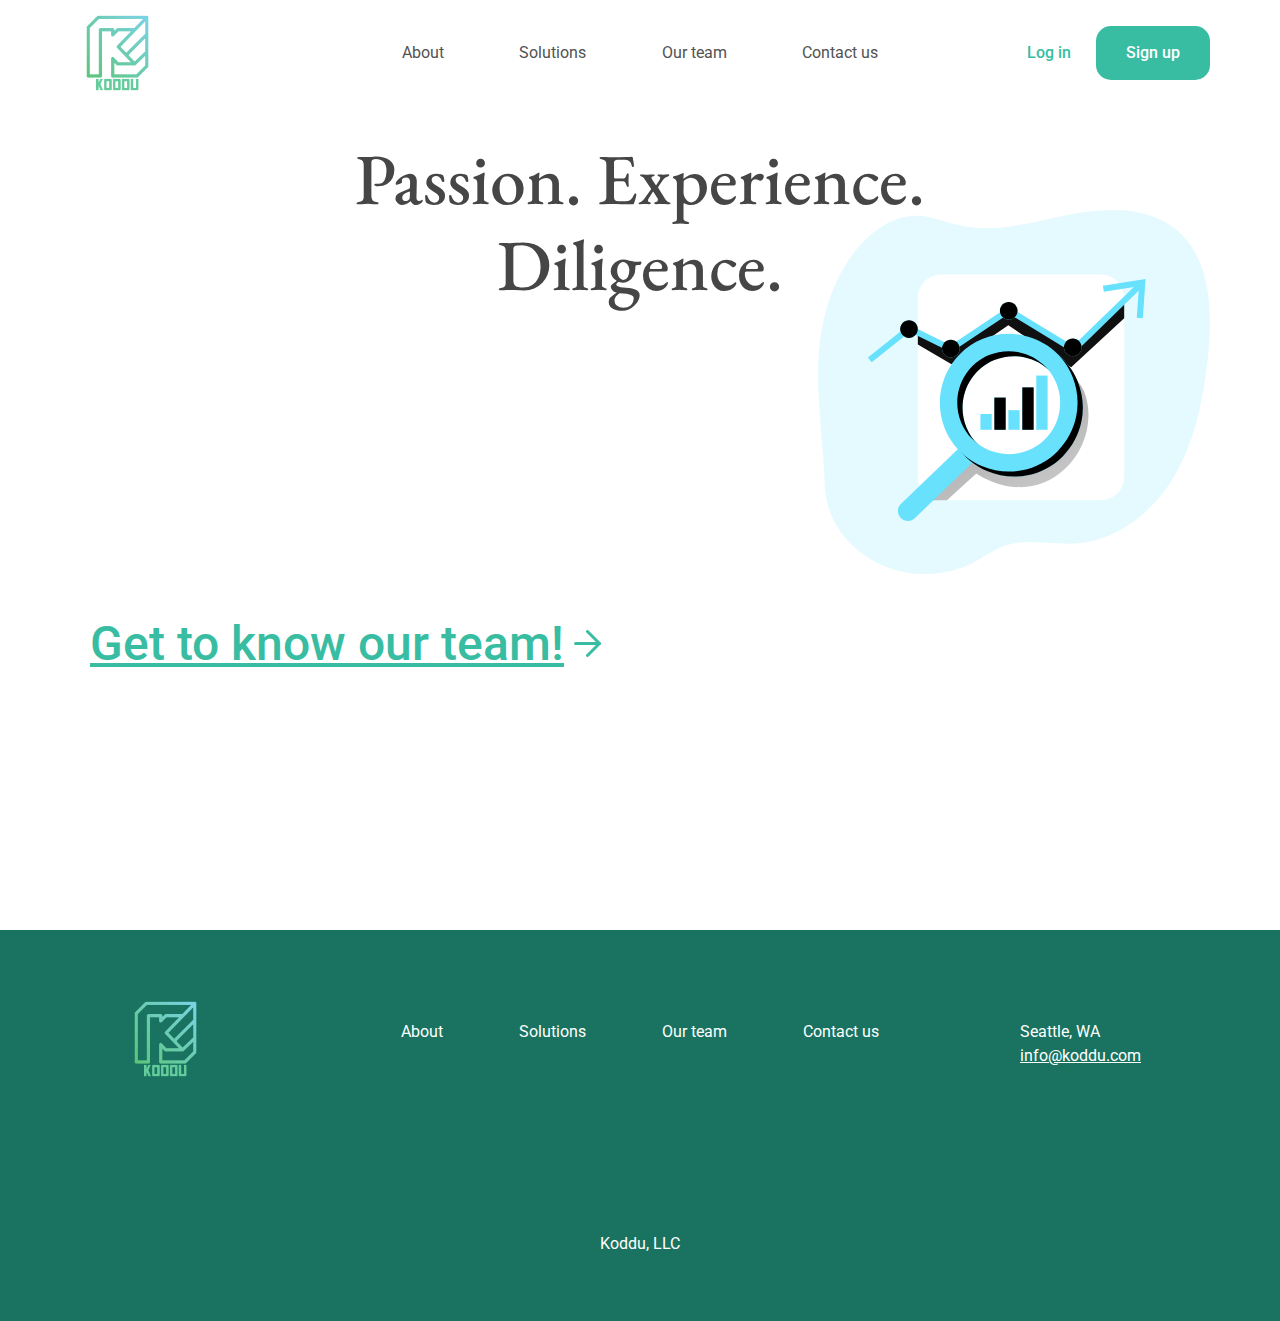
==== pages/about.html @ 7cfc961a "Added complete about page" ====
<!DOCTYPE html>
<html lang="en">

<head>
    <meta charset="UTF-8" />
    <meta name="viewport" content="width=device-width, initial-scale=1.0" />
    <link rel="shortcut icon" type="image/x-icon" href="./assets/images/favicon.png" />
    <!-- This site uses bootstrap -->
    <link rel="stylesheet" href="https://stackpath.bootstrapcdn.com/bootstrap/4.5.2/css/bootstrap.min.css" />
    <!-- CSS -->
    <link rel="stylesheet" href="../styles/global.min.css">
    <link rel="stylesheet" href="../styles/about.min.css">
    <link rel="stylesheet" href="../styles/header.min.css">
    <link rel="stylesheet" href="../styles/footer.min.css">
    <!-- Fonts -->
    <link rel="preconnect" href="https://fonts.gstatic.com">
    <link href="https://fonts.googleapis.com/css2?family=EB+Garamond:wght@400;500;600;700;800&display=swap"
        rel="stylesheet">
    <link href="https://fonts.googleapis.com/css2?family=Roboto:wght@400;500;700&display=swap" rel="stylesheet">
    <title>KodduWeb</title>
</head>

<body>
    <div class="page container">
        <header class="header align-items-center">
            <div class="row align-items-center">
                <div class="col-xl-2 col-lg-2 col-md-1 col-3 px-0">
                    <img src="../assets/images/logo.png" alt="koddu web logo" class="header__logo" />
                </div>

                <div class="col-xl-8 col-lg-7 col-md-9 header__nav__wrapper">
                    <nav class="header__nav d-flex justify-content-around mx-auto navbar">
                        <a class="header__nav__link" href="#">About</a>
                        <a class="header__nav__link" href="#">Solutions</a>
                        <a class="header__nav__link" href="#">Our team</a>
                        <a class="header__nav__link" href="#">Contact us</a>
                    </nav>
                </div>

                <div class="col-xl-2 col-lg-3 px-0 col-md-2 col-9">
                    <div class="header-cta__wrapper d-flex justify-content-end align-items-center">
                        <a href="#" class="header-cta__link">Log in</a>
                        <a href="#"><button class="header-cta__button button">
                                Sign up
                            </button></a>
                    </div>
                </div>
            </div>

    </div>

    <div class="container header__mobile-menu__wrapper">
        <div class="header__mobile-menu container">
            <nav class="navbar navbar-expand-lg px-0">
                <button class="navbar-toggler px-0" type="button" data-toggle="collapse"
                    data-target="#navbarSupportedContent" aria-controls="navbarSupportedContent" aria-expanded="false"
                    aria-label="Toggle navigation">
                    <img src="../assets/images/hamburger.svg" alt="">
                </button>

                <div class="collapse navbar-collapse" id="navbarSupportedContent">
                    <ul class="navbar-nav mr-auto">
                        <li class="nav-item">
                            <a class="header__nav__link" href="#">About</a>
                        </li>
                        <li class="nav-item">
                            <a class="header__nav__link" href="#">Solutions</a>
                        </li>
                        <li class="nav-item">
                            <a class="header__nav__link" href="#">Our team</a>
                        </li>
                        <li class="nav-item">
                            <a class="header__nav__link" href="#">Contact us</a>
                        </li>
                    </ul>
                </div>
            </nav>
        </div>
    </div>

    </header>

    <div class="page container">
        <main class="main">
            <h1 class="about__text">
                Passion. Experience. <br> Diligence.
            </h1>
            <img src="../assets/images/about.svg" alt="" class="about__image">
            <a href="#" class="about__link">Get to know our team!
                <img src="../assets/images/arrow-right.svg" alt="" class="link__arrow">
            </a>
        </main>
    </div>

    <div class="footer__wrapper container-fluid px-0">
        <footer class="footer container">
            <div class="row align-items-start">
                <div class="col-md-2 col-sm-3 col-12 px-0 d-flex justify-content-center">
                    <img src="../assets/images/logo.png" alt="koddu web logo" class="header__logo footer__logo" />
                </div>

                <div class="col-md-8 col-sm-5 col-6 footer-pages">
                    <nav class="header__nav d-flex justify-content-around mx-auto container">
                        <a class="header__nav__link" href="#">About</a>
                        <a class="header__nav__link" href="#">Solutions</a>
                        <a class="header__nav__link" href="#">Our team</a>
                        <a class="header__nav__link" href="#">Contact us</a>
                    </nav>
                </div>
                <div class="col-md-2 col-sm-4 col-6 px-sm-0 position-static footer-info">
                    <p>Seattle, WA</p>
                    <a href="#" class="footer__link mail">info@koddu.com</a>
                    <p class="footer__copyright">Koddu, LLC</p>
                </div>
            </div>
        </footer>
    </div>
    <!-- Jquery -->
    <script src="https://code.jquery.com/jquery-3.5.1.min.js"
        integrity="sha256-9/aliU8dGd2tb6OSsuzixeV4y/faTqgFtohetphbbj0=" crossorigin="anonymous"></script>
    <!-- Bootstrap JS\-->
    <script src="https://stackpath.bootstrapcdn.com/bootstrap/4.5.2/js/bootstrap.min.js"
        integrity="sha384-B4gt1jrGC7Jh4AgTPSdUtOBvfO8shuf57BaghqFfPlYxofvL8/KUEfYiJOMMV+rV"
        crossorigin="anonymous"></script>
</body>
---- styles/global.min.css ----
html,body{width:100%;height:100%}body{font-family:"EB Garamond", Arial, Helvetica, sans-serif}.page{overflow-x:hidden}h1,h2,h3,h4,h5,h6{color:#464646;font-weight:500;-webkit-transition-duration:230ms;transition-duration:230ms}h1:hover,h2:hover,h3:hover,h4:hover,h5:hover,h6:hover{-webkit-transition-duration:230ms;transition-duration:230ms}p,a,span{color:#525252;-webkit-transition-duration:230ms;transition-duration:230ms}p:hover,a:hover,span:hover{-webkit-transition-duration:230ms;transition-duration:230ms}main{padding:0 5px}button:focus{outline:none}.button,p,.mail{font-family:"Roboto", Arial, Helvetica, sans-serif}.button{color:white;border:none;padding:15px 30px;border-radius:15px;background-color:#38bda2;font-weight:500}
---- styles/about.min.css ----
.page{position:relative;overflow-x:visible}.about__text{font-size:72px;text-align:center}.about__image{position:absolute;right:0;top:75px;z-index:-9}.about__link{display:-webkit-box;display:-ms-flexbox;display:flex;-webkit-box-align:center;-ms-flex-align:center;align-items:center;text-decoration:underline;margin:300px 0 250px;font-size:48px;color:#38bda2;font-family:Roboto, Arial, Helvetica, sans-serif;font-weight:500}.about__link:hover{color:#38bda2}.link__arrow{margin-left:10px}@media (max-width: 1200px){.about__text{font-size:64px}.about__image{height:290px;top:20px}.about__link{margin:250px 0 75px;font-size:36px}}@media (max-width: 991px){.about__text{font-size:48px}.about__image{height:260px;top:30px}.about__link{font-size:30px;margin:250px 0 50px}}@media (max-width: 767px){.about__text{font-size:36px;margin-top:50px}.about__image{height:200px;top:30px}.about__link{font-size:24px;margin:250px 0 50px}.link__arrow{width:25px;height:25px}}@media (max-width: 575px){.about__text{font-size:24px;margin-top:50px}.about__image{height:170px;top:30px;right:15px}.about__link{font-size:20px;margin:250px 0 150px}.link__arrow{width:25px;height:25px}}
---- styles/header.min.css ----
.header{margin-top:15px;font-family:"Roboto", Arial, Helvetica, sans-serif;overflow-y:visible;height:120px}.header__logo{width:95px;height:76px}.header__nav{max-width:80%}.header__nav .header__nav__link:hover{text-decoration:none;color:#38bda2}.header-cta__wrapper .header-cta__link{margin-right:25px;font-weight:500;color:#38bda2}.header-cta__wrapper .header-cta__link:hover{text-decoration:none}.header__mobile-menu{display:none}@media (max-width: 992px){.header-cta__wrapper{-webkit-box-orient:vertical;-webkit-box-direction:reverse;-ms-flex-direction:column-reverse;flex-direction:column-reverse;position:relative}.header-cta__wrapper .header-cta__link{position:absolute;z-index:999;top:50px;margin-right:0;margin-top:10px}}@media (max-width: 767px){.header{height:100px}.header-cta__wrapper{-webkit-box-orient:horizontal;-webkit-box-direction:normal;-ms-flex-direction:row;flex-direction:row}.header-cta__wrapper .header-cta__link{position:static;margin-top:0;margin-right:25px}.header__nav__wrapper{display:none}.header__mobile-menu__wrapper{background:#197360}.header-cta__button{margin-right:15px}.header__mobile-menu{display:block;padding:5px 0}.header__mobile-menu .navbar-nav{margin-top:15px}.header__mobile-menu .nav-item{margin:5px 0}.header__mobile-menu .nav-item a{color:white;font-size:16px}}@media (max-width: 600px){.header{height:120px}.header__logo{-webkit-transform:translateY(5px);transform:translateY(5px)}.header .col-9{display:-webkit-box;display:-ms-flexbox;display:flex;-webkit-box-pack:end;-ms-flex-pack:end;justify-content:flex-end}.header-cta__wrapper{-webkit-box-orient:vertical;-webkit-box-direction:reverse;-ms-flex-direction:column-reverse;flex-direction:column-reverse;position:relative}.header-cta__wrapper .header-cta__link{position:absolute;z-index:999;top:50px;margin-right:15px;margin-top:10px}}
---- styles/footer.min.css ----
.footer__wrapper{margin-top:80px;background-color:#197360;padding:90px 0 65px}.footer__wrapper a,.footer__wrapper p,.footer__wrapper span{color:white}.footer{font-family:"Roboto", Arial, Helvetica, sans-serif}.footer p{margin-bottom:0}.footer .header__logo{-webkit-transform:translateY(-25%);transform:translateY(-25%)}.footer__link{text-decoration:underline}.footer{position:relative;padding-bottom:160px}.footer__copyright{bottom:0;left:50%;-webkit-transform:translateX(-50%);transform:translateX(-50%);position:absolute}@media (max-width: 767px){.footer .header__logo{-webkit-transform:none;transform:none}.footer-pages .header__nav{max-width:100%;-webkit-box-orient:vertical !important;-webkit-box-direction:normal !important;-ms-flex-direction:column !important;flex-direction:column !important;-webkit-box-align:start;-ms-flex-align:start;align-items:flex-start;text-align:left}.footer-pages .header__nav a{margin:7px 0}.footer-info{display:-webkit-box;display:-ms-flexbox;display:flex;-webkit-box-orient:vertical;-webkit-box-direction:normal;-ms-flex-direction:column;flex-direction:column;-webkit-box-align:end;-ms-flex-align:end;align-items:end;text-align:center}.footer-info p,.footer-info .footer__link{padding:7px 0}.footer__copyright{position:static;-webkit-transform:none;transform:none}}@media (max-width: 575px){.footer .row{width:95%;margin-left:auto;margin-right:auto}.footer__logo{margin-bottom:20px}.footer-pages{display:-webkit-box;display:-ms-flexbox;display:flex;-webkit-box-pack:end;-ms-flex-pack:end;justify-content:flex-end}.footer-pages .header__nav{max-width:-webkit-max-content;max-width:-moz-max-content;max-width:max-content;margin:0 !important}}
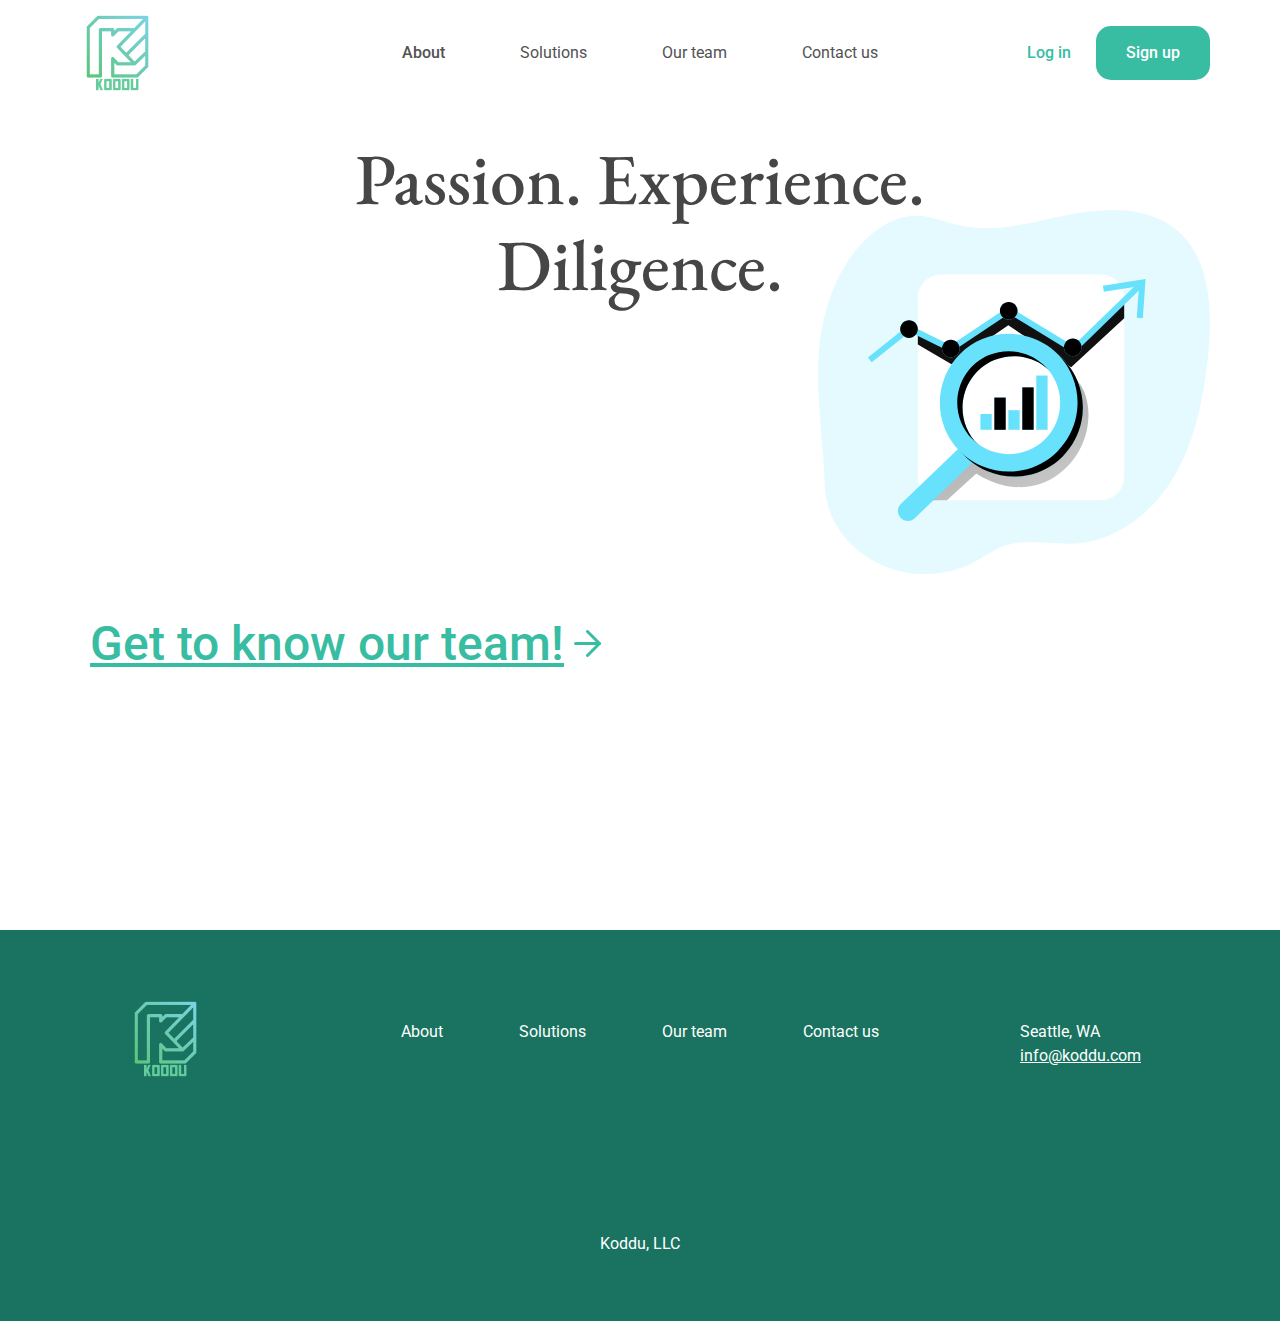
==== commit edfa5d32: "Small header fixes" ====
--- a/pages/about.html
+++ b/pages/about.html
@@ -25,12 +25,12 @@
         <header class="header align-items-center">
             <div class="row align-items-center">
                 <div class="col-xl-2 col-lg-2 col-md-1 col-3 px-0">
-                    <img src="../assets/images/logo.png" alt="koddu web logo" class="header__logo" />
+                    <a href="/"><img src="../assets/images/logo.png" alt="koddu web logo" class="header__logo" /></a>
                 </div>
 
                 <div class="col-xl-8 col-lg-7 col-md-9 header__nav__wrapper">
                     <nav class="header__nav d-flex justify-content-around mx-auto navbar">
-                        <a class="header__nav__link" href="#">About</a>
+                        <a class="header__nav__link header__active-link" href="#">About</a>
                         <a class="header__nav__link" href="#">Solutions</a>
                         <a class="header__nav__link" href="#">Our team</a>
                         <a class="header__nav__link" href="#">Contact us</a>
@@ -61,7 +61,7 @@
                 <div class="collapse navbar-collapse" id="navbarSupportedContent">
                     <ul class="navbar-nav mr-auto">
                         <li class="nav-item">
-                            <a class="header__nav__link" href="#">About</a>
+                            <a class="header__nav__link header__active-link" href="#">About</a>
                         </li>
                         <li class="nav-item">
                             <a class="header__nav__link" href="#">Solutions</a>
--- a/styles/header.min.css
+++ b/styles/header.min.css
@@ -1 +1 @@
-.header{margin-top:15px;font-family:"Roboto", Arial, Helvetica, sans-serif;overflow-y:visible;height:120px}.header__logo{width:95px;height:76px}.header__nav{max-width:80%}.header__nav .header__nav__link:hover{text-decoration:none;color:#38bda2}.header-cta__wrapper .header-cta__link{margin-right:25px;font-weight:500;color:#38bda2}.header-cta__wrapper .header-cta__link:hover{text-decoration:none}.header__mobile-menu{display:none}@media (max-width: 992px){.header-cta__wrapper{-webkit-box-orient:vertical;-webkit-box-direction:reverse;-ms-flex-direction:column-reverse;flex-direction:column-reverse;position:relative}.header-cta__wrapper .header-cta__link{position:absolute;z-index:999;top:50px;margin-right:0;margin-top:10px}}@media (max-width: 767px){.header{height:100px}.header-cta__wrapper{-webkit-box-orient:horizontal;-webkit-box-direction:normal;-ms-flex-direction:row;flex-direction:row}.header-cta__wrapper .header-cta__link{position:static;margin-top:0;margin-right:25px}.header__nav__wrapper{display:none}.header__mobile-menu__wrapper{background:#197360}.header-cta__button{margin-right:15px}.header__mobile-menu{display:block;padding:5px 0}.header__mobile-menu .navbar-nav{margin-top:15px}.header__mobile-menu .nav-item{margin:5px 0}.header__mobile-menu .nav-item a{color:white;font-size:16px}}@media (max-width: 600px){.header{height:120px}.header__logo{-webkit-transform:translateY(5px);transform:translateY(5px)}.header .col-9{display:-webkit-box;display:-ms-flexbox;display:flex;-webkit-box-pack:end;-ms-flex-pack:end;justify-content:flex-end}.header-cta__wrapper{-webkit-box-orient:vertical;-webkit-box-direction:reverse;-ms-flex-direction:column-reverse;flex-direction:column-reverse;position:relative}.header-cta__wrapper .header-cta__link{position:absolute;z-index:999;top:50px;margin-right:15px;margin-top:10px}}
+.header{margin-top:15px;font-family:"Roboto", Arial, Helvetica, sans-serif;overflow-y:visible;height:120px}.header__logo{width:95px;height:76px}.header__nav{max-width:80%}.header__nav .header__nav__link:hover{text-decoration:none;color:#38bda2}.header__active-link{font-weight:500}.header-cta__wrapper .header-cta__link{margin-right:25px;font-weight:500;color:#38bda2}.header-cta__wrapper .header-cta__link:hover{text-decoration:none}.header__mobile-menu{display:none}@media (max-width: 992px){.header-cta__wrapper{-webkit-box-orient:vertical;-webkit-box-direction:reverse;-ms-flex-direction:column-reverse;flex-direction:column-reverse;position:relative}.header-cta__wrapper .header-cta__link{position:absolute;z-index:999;top:50px;margin-right:0;margin-top:10px}}@media (max-width: 767px){.header{height:100px}.header-cta__wrapper{-webkit-box-orient:horizontal;-webkit-box-direction:normal;-ms-flex-direction:row;flex-direction:row}.header-cta__wrapper .header-cta__link{position:static;margin-top:0;margin-right:25px}.header__nav__wrapper{display:none}.header__mobile-menu__wrapper{background:#197360}.header-cta__button{margin-right:15px}.header__mobile-menu{display:block;padding:5px 0}.header__mobile-menu .navbar-nav{margin-top:15px}.header__mobile-menu .nav-item{margin:5px 0}.header__mobile-menu .nav-item a{color:white;font-size:16px}}@media (max-width: 600px){.header{height:120px}.header__logo{-webkit-transform:translateY(5px);transform:translateY(5px)}.header .col-9{display:-webkit-box;display:-ms-flexbox;display:flex;-webkit-box-pack:end;-ms-flex-pack:end;justify-content:flex-end}.header-cta__wrapper{-webkit-box-orient:vertical;-webkit-box-direction:reverse;-ms-flex-direction:column-reverse;flex-direction:column-reverse;position:relative}.header-cta__wrapper .header-cta__link{position:absolute;z-index:999;top:50px;margin-right:15px;margin-top:10px}}
